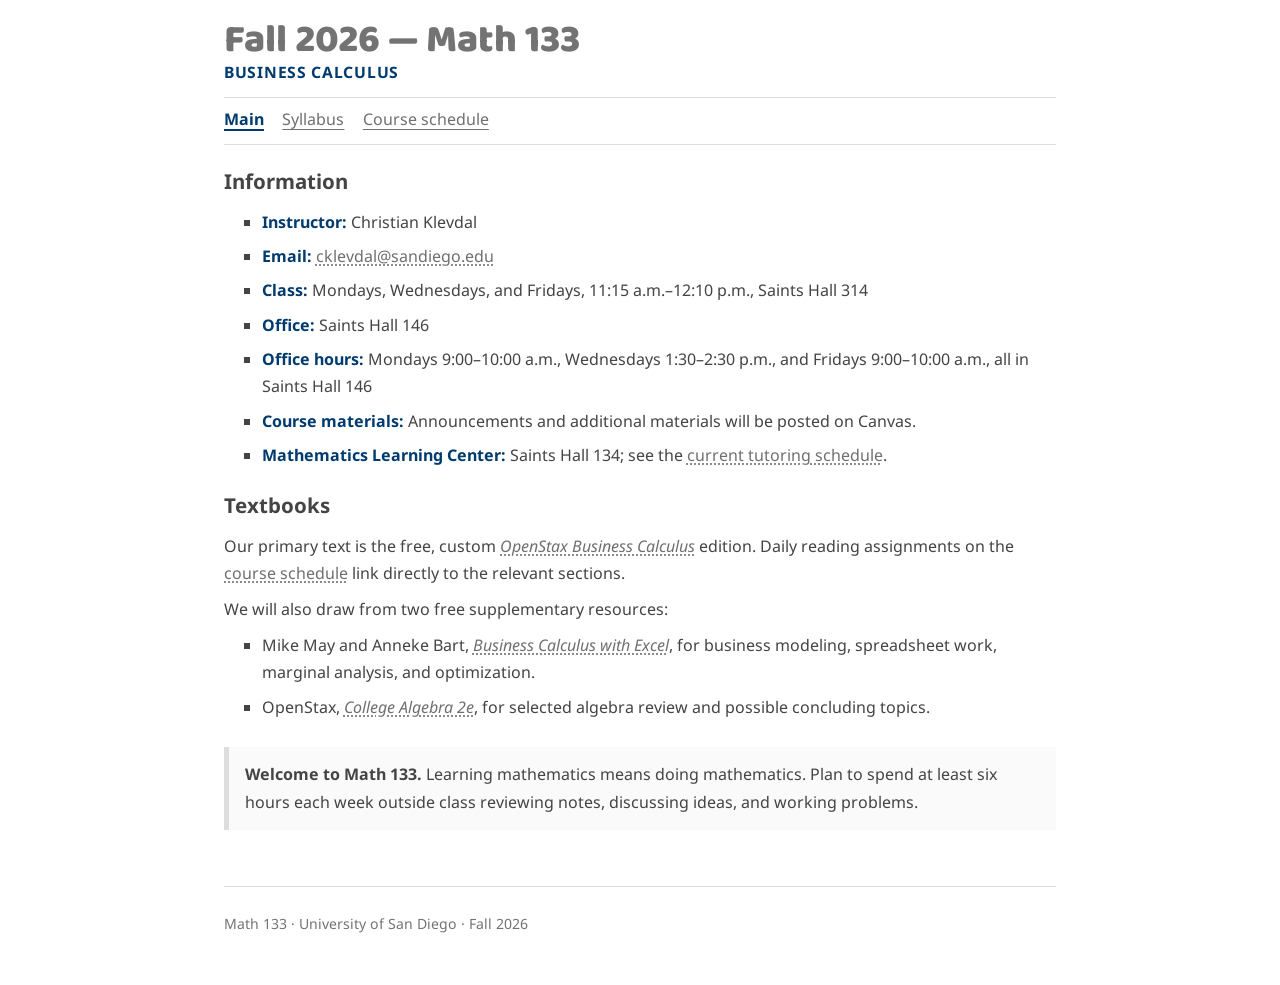
==== teaching/FA26/133/index.html @ 4e21c551 "Add Fall 2026 Math 133 course website" ====
<!doctype html>
<html lang="en">
<head>
  <meta charset="utf-8">
  <meta name="viewport" content="width=device-width, initial-scale=1">
  <meta name="description" content="Course information and resources for Math 133: Business Calculus at the University of San Diego, Fall 2026.">
  <title>Fall 2026 — Math 133 — Home</title>
  <link rel="stylesheet" href="style.css">
</head>
<body>
  <header id="banner">
    <a class="course-title" href="index.html">Fall 2026 — Math 133</a>
    <p class="course-subtitle">Business Calculus</p>
    <nav aria-label="Course pages">
      <a href="index.html" aria-current="page">Main</a>
      <a href="syllabus.html">Syllabus</a>
      <a href="schedule.html">Course schedule</a>
    </nav>
  </header>

  <main>
    <h1>Information</h1>
    <ul class="course-info">
      <li><strong>Instructor:</strong> Christian Klevdal</li>
      <li><strong>Email:</strong> <a href="mailto:cklevdal@sandiego.edu">cklevdal@sandiego.edu</a></li>
      <li><strong>Class:</strong> Mondays, Wednesdays, and Fridays, 11:15 a.m.–12:10 p.m., Saints Hall 314</li>
      <li><strong>Office:</strong> Saints Hall 146</li>
      <li><strong>Office hours:</strong> Mondays 9:00–10:00 a.m., Wednesdays 1:30–2:30 p.m., and Fridays 9:00–10:00 a.m., all in Saints Hall 146</li>
      <li><strong>Course materials:</strong> Announcements and additional materials will be posted on Canvas.</li>
      <li><strong>Mathematics Learning Center:</strong> Saints Hall 134; see the <a href="https://www.sandiego.edu/cas/math/tutoring.php">current tutoring schedule</a>.</li>
    </ul>

    <h1>Textbooks</h1>
    <p>Our primary text is the free, custom <a href="https://www2.math.uconn.edu/ClassHomePages/Math1071/Textbook2/OpenStaxBusinessCalc.html"><em>OpenStax Business Calculus</em></a> edition. Daily reading assignments on the <a href="schedule.html">course schedule</a> link directly to the relevant sections.</p>
    <p>We will also draw from two free supplementary resources:</p>
    <ul>
      <li>Mike May and Anneke Bart, <a href="https://excelcalculus.org/ExcelCalculus.html"><em>Business Calculus with Excel</em></a>, for business modeling, spreadsheet work, marginal analysis, and optimization.</li>
      <li>OpenStax, <a href="https://openstax.org/details/books/college-algebra-2e"><em>College Algebra 2e</em></a>, for selected algebra review and possible concluding topics.</li>
    </ul>

    <aside class="notice" aria-label="Course note">
      <strong>Welcome to Math 133.</strong> Learning mathematics means doing mathematics. Plan to spend at least six hours each week outside class reviewing notes, discussing ideas, and working problems.
    </aside>
  </main>

  <footer>
    <p>Math 133 · University of San Diego · Fall 2026</p>
  </footer>
</body>
</html>
---- teaching/FA26/133/style.css ----
@import url("https://fonts.googleapis.com/css2?family=Baloo+2:wght@800&family=Noto+Sans:ital,wght@0,400;0,600;0,700;1,400&display=swap");

:root {
  --ink: #444;
  --muted: #737373;
  --line: #dddddd;
  --soft: #f5f5f5;
  --header: #eeeeee;
  --link: #6f6f6f;
  --accent: #287f86;
  --usd-blue: #003b70;
  --white: #ffffff;
}

* {
  box-sizing: border-box;
}

html {
  background: var(--white);
}

body {
  width: min(100% - 2rem, 52rem);
  margin: 0 auto;
  color: var(--ink);
  font-family: "Noto Sans", sans-serif;
  font-size: 1rem;
  font-weight: 400;
  line-height: 1.7;
  text-align: left;
}

body.schedule-page {
  width: min(100% - 2rem, 74rem);
}

a:link,
a:visited {
  color: var(--link);
}

a:hover,
a:active,
a:focus-visible {
  color: var(--accent);
}

a:focus-visible {
  outline: 2px solid var(--accent);
  outline-offset: 3px;
}

#banner {
  padding-top: 1.1rem;
}

#banner .course-title,
#banner .course-title:visited {
  color: var(--muted);
  font-family: "Baloo 2", cursive;
  font-size: clamp(2rem, 7vw, 2.45rem);
  font-weight: 800;
  line-height: 1.15;
  text-decoration: none;
}

#banner .course-title:hover,
#banner .course-title:active {
  color: var(--accent);
}

.course-subtitle {
  margin: -0.2rem 0 0.65rem;
  color: var(--usd-blue);
  font-size: 0.98rem;
  font-weight: 700;
  letter-spacing: 0.045em;
  text-transform: uppercase;
}

nav {
  display: flex;
  flex-wrap: wrap;
  gap: 0.35rem 1.15rem;
  padding: 0.55rem 0 0.65rem;
  border-top: 1px solid var(--line);
  border-bottom: 1px solid var(--line);
}

nav a {
  text-underline-offset: 0.22em;
}

nav a[aria-current="page"] {
  color: var(--usd-blue);
  font-weight: 700;
  text-decoration-thickness: 2px;
}

main {
  padding-bottom: 3.5rem;
}

main a {
  text-decoration-line: underline;
  text-decoration-style: dotted;
  text-underline-offset: 0.18em;
}

h1 {
  margin: 1.45rem 0 0.8rem;
  color: var(--ink);
  font-size: 1.28rem;
  font-weight: 700;
  line-height: 1.35;
}

h2 {
  margin: 1.25rem 0 0.55rem;
  font-size: 1rem;
  font-weight: 700;
}

p {
  margin: 0.55rem 0;
}

ul,
ol {
  margin: 0.55rem 0;
  padding-left: 2.35rem;
}

ul {
  list-style: square;
}

li {
  margin: 0.45rem 0;
}

.course-info strong {
  color: var(--usd-blue);
}

.notice {
  margin-top: 1.65rem;
  padding: 0.9rem 1rem;
  border-left: 5px solid var(--line);
  background: #fafafa;
}

.small-note {
  color: var(--muted);
  font-size: 0.9rem;
}

.pdf-link {
  display: inline-block;
  margin: 0.35rem 0;
  padding: 0.55rem 0.85rem;
  border: 1px solid var(--line);
  border-radius: 0.2rem;
  background: var(--soft);
  color: var(--usd-blue) !important;
  font-weight: 700;
  text-decoration-style: solid !important;
}

.pdf-link:hover,
.pdf-link:focus-visible {
  border-color: var(--accent);
  background: var(--white);
}

.dates-table,
.schedule-table {
  width: 100%;
  border-collapse: collapse;
}

.dates-table th,
.dates-table td,
.schedule-table th,
.schedule-table td {
  padding: 0.55rem 0.65rem;
  border: 1px solid var(--line);
  text-align: left;
  vertical-align: top;
}

.dates-table th,
.schedule-table thead th {
  background: var(--header);
  font-weight: 700;
}

.dates-table th:first-child {
  width: 28%;
}

.schedule-policy {
  margin: 0.9rem 0;
}

.legend {
  display: flex;
  flex-wrap: wrap;
  gap: 0.5rem;
  margin: 0.9rem 0;
}

.calendar-scroll {
  width: 100%;
  overflow-x: auto;
  overscroll-behavior-inline: contain;
}

.calendar-scroll:focus-visible {
  outline: 2px solid var(--accent);
  outline-offset: 4px;
}

.schedule-table {
  table-layout: fixed;
  font-size: 0.91rem;
  line-height: 1.47;
}

.schedule-table thead th:first-child,
.schedule-table .week-cell {
  width: 5.25rem;
  text-align: center;
}

.schedule-table .week-cell {
  background: #fafafa;
  color: var(--usd-blue);
  font-weight: 700;
}

.schedule-table .date,
.schedule-table .topic,
.schedule-table .reading {
  display: block;
}

.schedule-table .date {
  margin-bottom: 0.25rem;
  color: var(--usd-blue);
  font-weight: 700;
}

.schedule-table .topic {
  font-weight: 600;
}

.schedule-table .reading {
  margin-top: 0.45rem;
  padding-top: 0.4rem;
  border-top: 1px solid #e7e7e7;
  color: #565656;
  font-size: 0.87rem;
}

.schedule-table .no-class {
  background: var(--soft);
  color: var(--muted);
}

.schedule-table .final-row th,
.schedule-table .final-row td {
  border-top-width: 2px;
}

.event {
  display: inline-block;
  margin-top: 0.55rem;
  padding: 0.12rem 0.48rem;
  border: 1px solid currentColor;
  border-radius: 999px;
  font-size: 0.76rem;
  font-weight: 700;
  letter-spacing: 0.025em;
  line-height: 1.55;
}

.event.quiz {
  color: var(--accent);
}

.event.exam {
  color: #8a3a3a;
}

.event.no-class-label {
  color: var(--muted);
}

#homework {
  scroll-margin-top: 1rem;
}

.homework-empty {
  margin-top: 0.8rem;
  padding: 0.65rem 0.75rem;
  border: 1px solid var(--line);
  background: #fafafa;
  color: var(--muted);
  font-size: 0.9rem;
  font-style: italic;
}

footer {
  padding: 1rem 0 2.5rem;
  border-top: 1px solid var(--line);
  color: var(--muted);
  font-size: 0.88rem;
}

@media (max-width: 36rem) {
  body {
    width: min(100% - 1.25rem, 52rem);
    font-size: 0.96rem;
  }

  body.schedule-page {
    width: min(100% - 1.25rem, 74rem);
  }

  #banner {
    padding-top: 0.8rem;
  }

  nav {
    gap: 0.35rem 0.85rem;
  }

  ul,
  ol {
    padding-left: 1.7rem;
  }
}

@media (max-width: 44rem) {
  .schedule-table,
  .schedule-table tbody,
  .schedule-table tr,
  .schedule-table th,
  .schedule-table td {
    display: block;
    width: 100%;
  }

  .schedule-table {
    font-size: 0.94rem;
  }

  .schedule-table thead {
    position: absolute;
    width: 1px;
    height: 1px;
    overflow: hidden;
    clip: rect(0 0 0 0);
    clip-path: inset(50%);
    white-space: nowrap;
  }

  .schedule-table tr {
    margin-bottom: 1rem;
    border: 1px solid var(--line);
  }

  .schedule-table th,
  .schedule-table td {
    border: 0;
    border-bottom: 1px solid var(--line);
  }

  .schedule-table tr > :last-child {
    border-bottom: 0;
  }

  .schedule-table .week-cell {
    width: 100%;
    padding: 0.38rem 0.65rem;
    text-align: left;
  }

  .schedule-table .week-cell::before {
    content: "Week ";
  }

  .schedule-table .final-row .week-cell::before {
    content: "";
  }

  .schedule-table td::before {
    content: attr(data-day);
    display: block;
    margin-bottom: 0.15rem;
    color: var(--muted);
    font-size: 0.74rem;
    font-weight: 700;
    letter-spacing: 0.06em;
    text-transform: uppercase;
  }

  .schedule-table .date {
    margin-top: -0.1rem;
  }
}

@media print {
  body {
    width: 100%;
  }

  nav,
  footer {
    display: none;
  }

  a {
    color: inherit !important;
    text-decoration: none !important;
  }

  .schedule-table {
    table-layout: auto;
    font-size: 8pt;
  }

  .schedule-table tr {
    break-inside: avoid;
  }
}
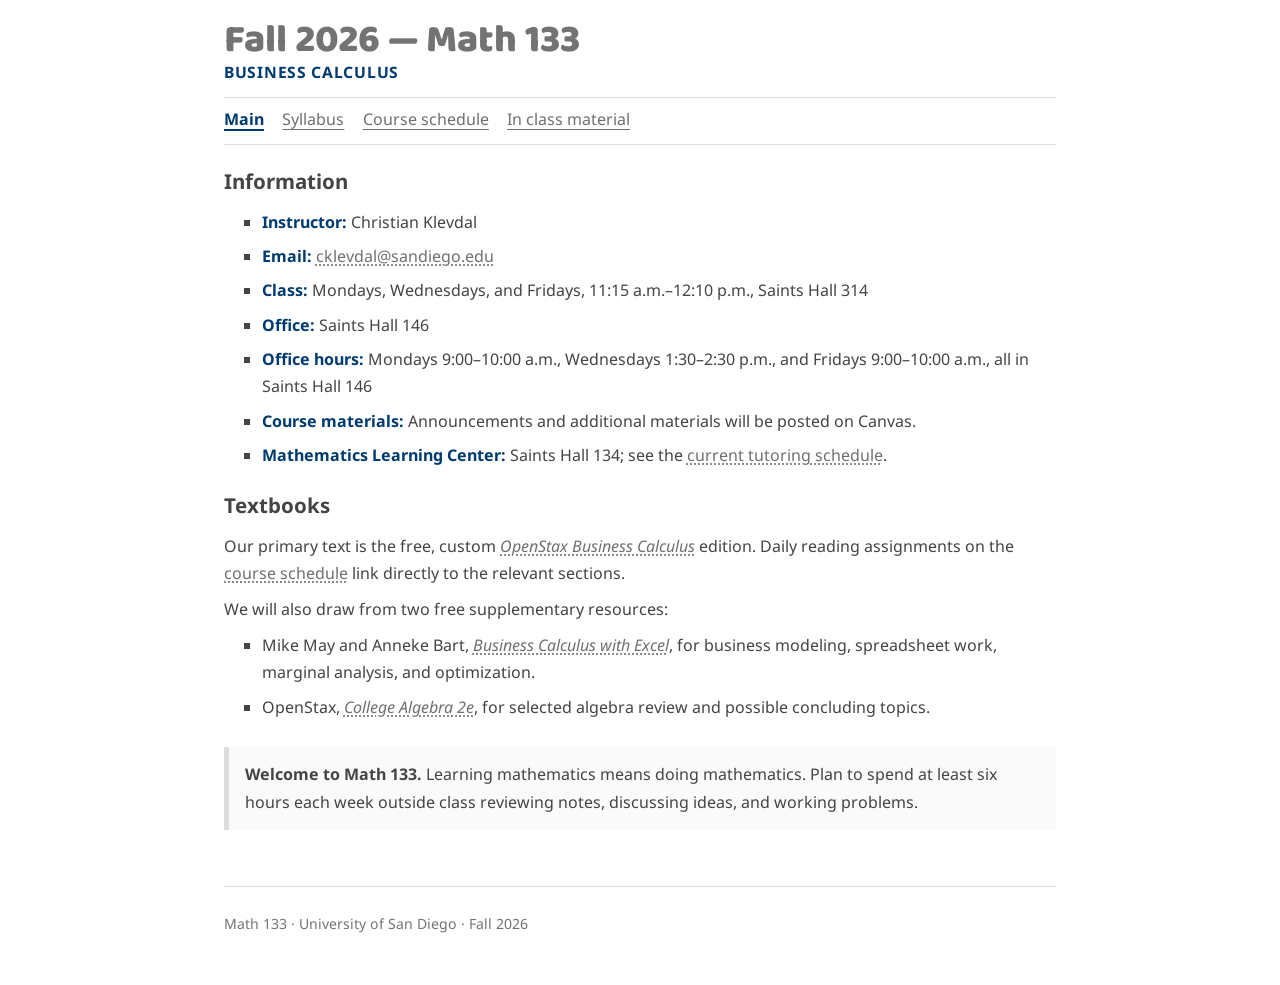
==== commit 9e22d997: "Add Math 133 in-class materials page" ====
--- a/teaching/FA26/133/index.html
+++ b/teaching/FA26/133/index.html
@@ -15,6 +15,7 @@
       <a href="index.html" aria-current="page">Main</a>
       <a href="syllabus.html">Syllabus</a>
       <a href="schedule.html">Course schedule</a>
+      <a href="in-class-material.html">In class material</a>
     </nav>
   </header>
 
--- a/teaching/FA26/133/style.css
+++ b/teaching/FA26/133/style.css
@@ -290,6 +290,10 @@
   color: var(--accent);
 }
 
+.event.homework {
+  color: var(--usd-blue);
+}
+
 .event.exam {
   color: #8a3a3a;
 }
@@ -302,14 +306,23 @@
   scroll-margin-top: 1rem;
 }
 
-.homework-empty {
+.homework-item,
+.download-item {
   margin-top: 0.8rem;
   padding: 0.65rem 0.75rem;
   border: 1px solid var(--line);
   background: #fafafa;
-  color: var(--muted);
-  font-size: 0.9rem;
-  font-style: italic;
+}
+
+.homework-item h2,
+.download-item h2 {
+  margin: 0;
+  font-size: 1rem;
+}
+
+.homework-item p,
+.download-item p {
+  margin: 0.35rem 0 0;
 }
 
 footer {
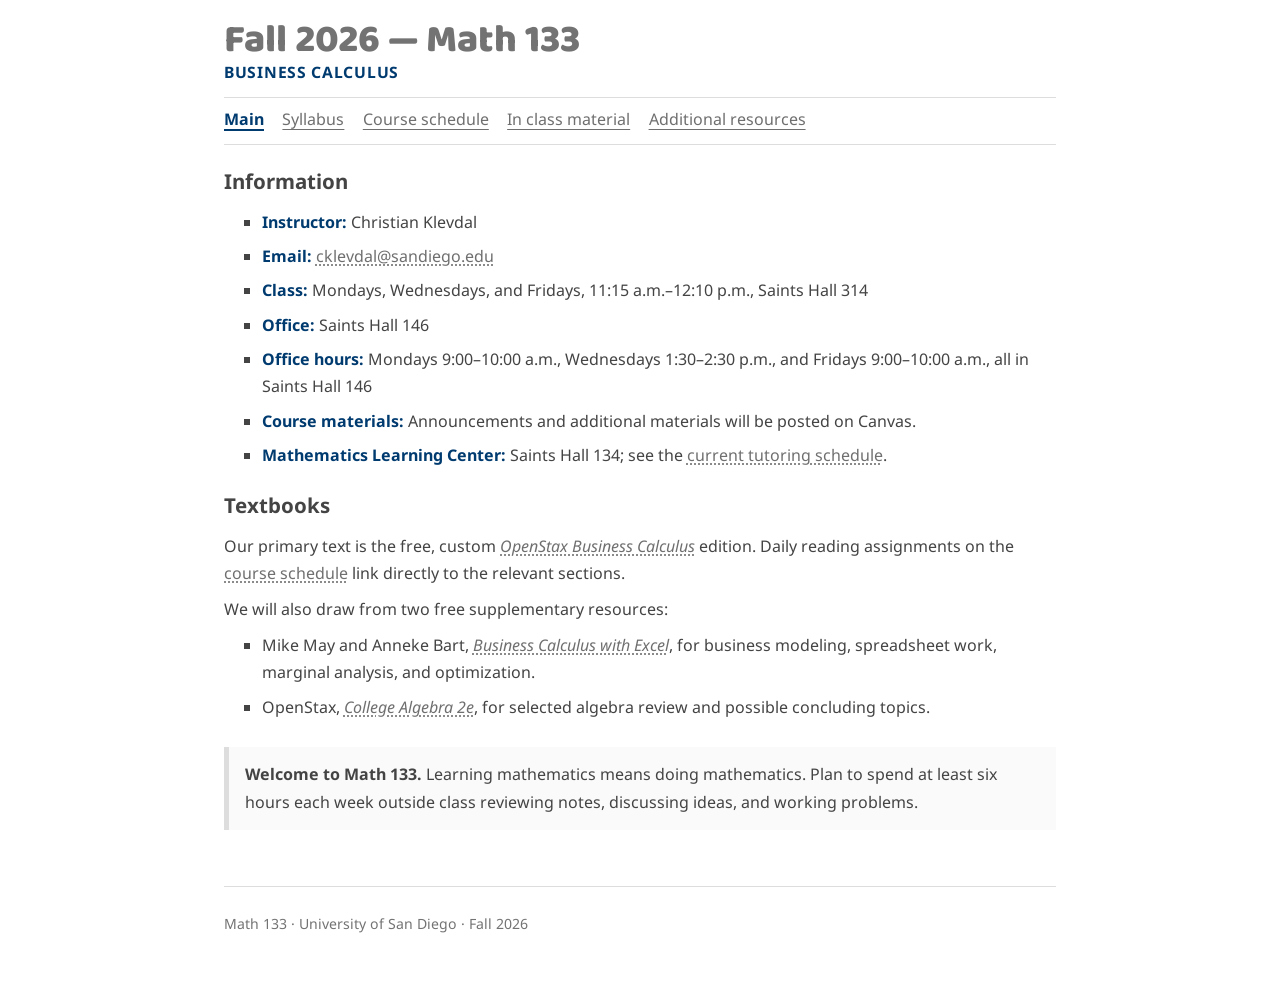
==== commit 50d2c6d5: "Add Math 133 additional resources page" ====
--- a/teaching/FA26/133/index.html
+++ b/teaching/FA26/133/index.html
@@ -16,6 +16,7 @@
       <a href="syllabus.html">Syllabus</a>
       <a href="schedule.html">Course schedule</a>
       <a href="in-class-material.html">In class material</a>
+      <a href="additional-resources.html">Additional resources</a>
     </nav>
   </header>
 
--- a/teaching/FA26/133/style.css
+++ b/teaching/FA26/133/style.css
@@ -224,6 +224,7 @@
 
 .schedule-table {
   table-layout: fixed;
+  min-width: 64rem;
   font-size: 0.91rem;
   line-height: 1.47;
 }
@@ -238,6 +239,11 @@
   background: #fafafa;
   color: var(--usd-blue);
   font-weight: 700;
+}
+
+.schedule-table thead th:nth-child(3),
+.schedule-table thead th:nth-child(5) {
+  width: 8.5rem;
 }
 
 .schedule-table .date,
@@ -292,6 +298,10 @@
 
 .event.homework {
   color: var(--usd-blue);
+}
+
+.event.online-homework {
+  color: #715383;
 }
 
 .event.exam {
@@ -367,6 +377,7 @@
   }
 
   .schedule-table {
+    min-width: 0;
     font-size: 0.94rem;
   }
 
@@ -393,6 +404,10 @@
 
   .schedule-table tr > :last-child {
     border-bottom: 0;
+  }
+
+  .schedule-table td:empty {
+    display: none;
   }
 
   .schedule-table .week-cell {
